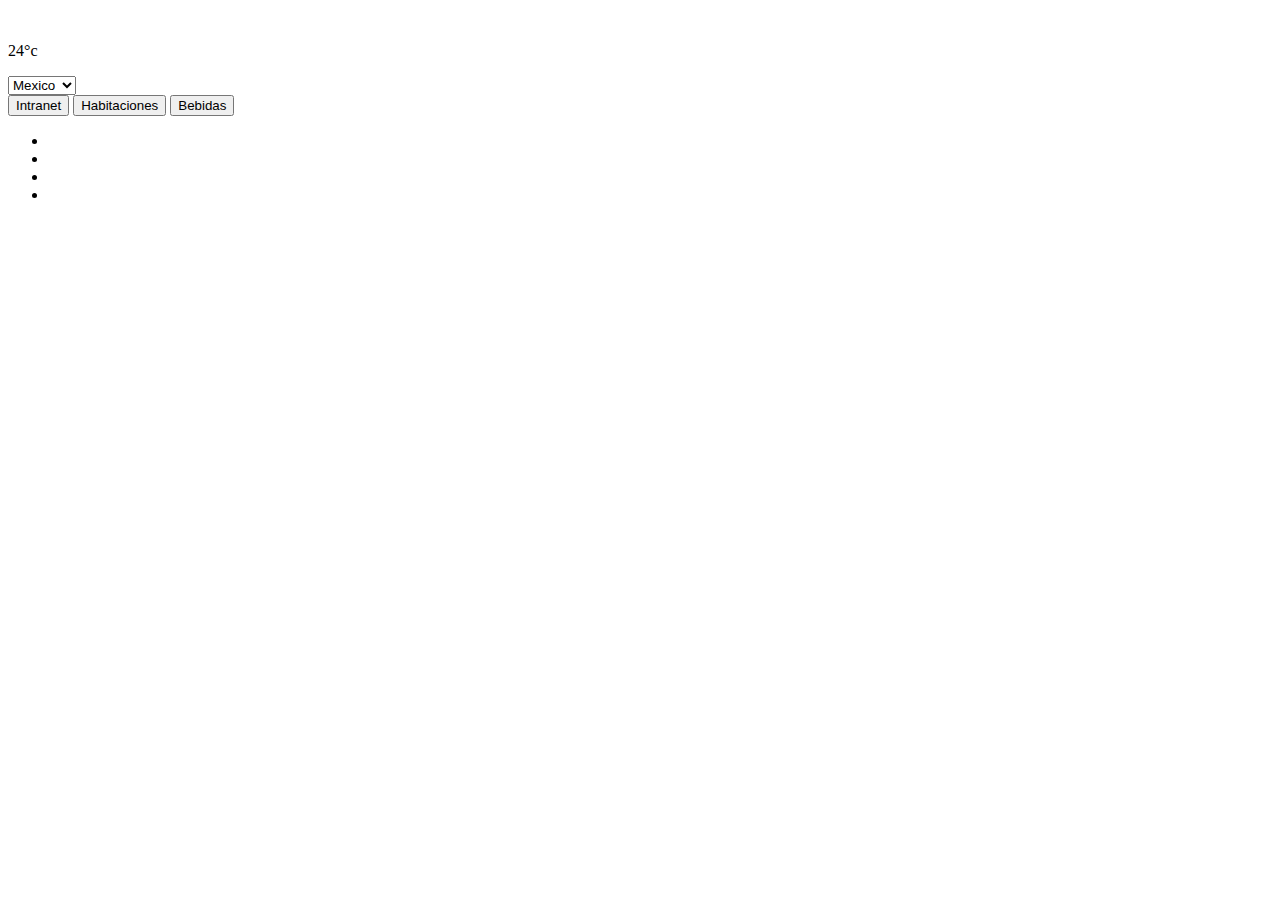
==== index.html @ c8990d91 "Se construye la estructura de los templates" ====
<!DOCTYPE html>
<html lang="en">

<head>
    <meta charset="UTF-8">
    <meta name="viewport" content="width=device-width, initial-scale=1.0">
    <title>Document</title>
</head>

<body>
    <header></header>
    <main>
        <div class="logo">
            <img src="" alt="">
        </div>
        <section class="weather">
            <p>24<span>°c</span></p>
            <select class="weather__select" id="options">
                <option value="Mexico">Mexico</option>
                <option value="España">España</option>
                <option value="Francia">Francia</option>
            </select>
        </section>
        <section calss="Buttons">
            <button>Intranet<span id="global-icon"></span></button>
            <button>Habitaciones<span class="book-icon"></span></button>
            <button>Bebidas<span class="drink-icon"></span></button>
        </section>
    </main>
    <footer>
        <ul class="footer__social-media">
            <li id="facebook-icon"></li>
            <li id="instagram-icon"></li>
            <li id="twitter-icon"></li>
            <li id="youtube-icon"></li>
        </ul>
    </footer>
</body>

</html>
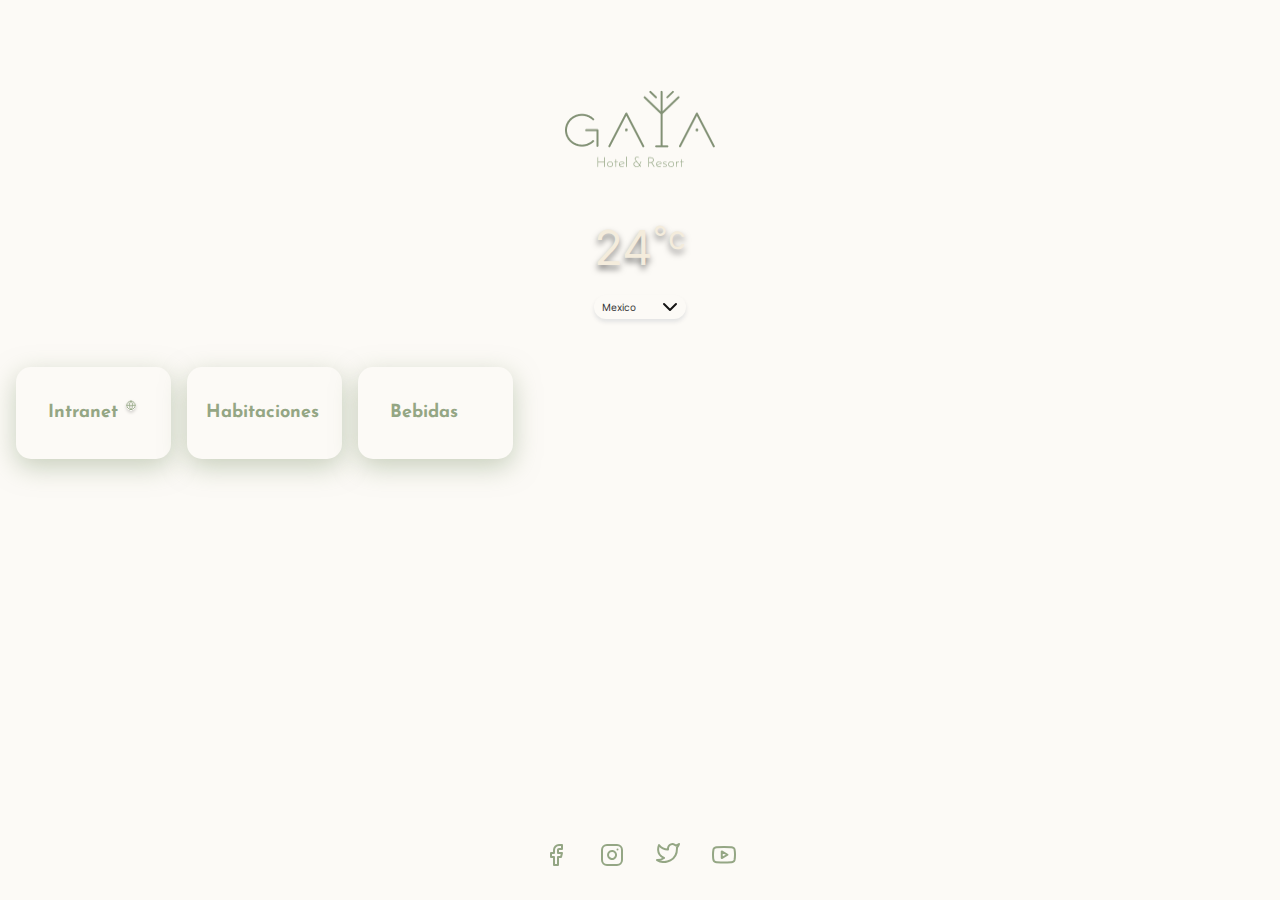
==== commit 3fbe3fe1: "Se comienzan con los estilos del menu principal" ====
--- a/index.html
+++ b/index.html
@@ -4,35 +4,36 @@
 <head>
     <meta charset="UTF-8">
     <meta name="viewport" content="width=device-width, initial-scale=1.0">
-    <title>Document</title>
+    <link rel="stylesheet" href="./styles/style.css">
+    <title>Hotel Gaia</title>
 </head>
-
 <body>
-    <header></header>
-    <main>
-        <div class="logo">
-            <img src="" alt="">
-        </div>
-        <section class="weather">
-            <p>24<span>°c</span></p>
-            <select class="weather__select" id="options">
-                <option value="Mexico">Mexico</option>
-                <option value="España">España</option>
-                <option value="Francia">Francia</option>
-            </select>
-        </section>
-        <section calss="Buttons">
-            <button>Intranet<span id="global-icon"></span></button>
-            <button>Habitaciones<span class="book-icon"></span></button>
-            <button>Bebidas<span class="drink-icon"></span></button>
+    <main id="root">
+        <section class="index">
+            <img class="logo-small" src="./assets/images/Logo-small.png" alt="Logo Hotel Gaia">
+            <article class="index__weather">
+                <p class="weather__data">24<span>°c</span></p>
+                <div class="cutom-select">
+                    <select class="weather__select" id="options">
+                        <option value="Mexico">Mexico</option>
+                        <option value="España">España</option>
+                        <option value="Francia">Francia</option>
+                    </select>
+                    <span></span>
+                </div>
+            </article>
+            <article class="index__buttons">
+                <button id="Intranet-button">Intranet<span class="global-icon"></span></button>
+                <button id="Rooms-button">Habitaciones<span class="book-icon"></span></button>
+                <button id="Drinks-button">Bebidas<span class="drink-icon"></span></button>
         </section>
     </main>
     <footer>
         <ul class="footer__social-media">
-            <li id="facebook-icon"></li>
-            <li id="instagram-icon"></li>
-            <li id="twitter-icon"></li>
-            <li id="youtube-icon"></li>
+            <li class="facebook-icon"></li>
+            <li class="instagram-icon"></li>
+            <li class="twitter-icon"></li>
+            <li class="youtube-icon"></li>
         </ul>
     </footer>
 </body>
--- a/styles/style.css
+++ b/styles/style.css
@@ -0,0 +1,220 @@
+@font-face {
+    font-family: 'Josefin-Sans';
+    src: url('../assets/fonts/JosefinSans-VariableFont_wght.ttf') format('truetype');
+}
+
+@font-face {
+    font-family: 'Inter';
+    src: url('../assets/fonts/Inter-VariableFont_slnt\,wght.ttf') format('truetype');
+}
+
+:root {
+    /* Colors */
+    --primary-color: #94A684;
+    --secondary-color: #f4ecdc;
+    --secondary-color-medium: #f9f6ee;
+    --secondary-color-light: #fcfaf6;
+    --black: #151515;
+        /* Fonts */
+    --titles-font: 'Josefin-Sans', sans-serif;
+    --content-font: 'Inter', Arial, Helvetica, sans-serif;
+
+}
+
+
+html {
+    font-size: 62.5%;
+    font-family: var(--content-font);
+    margin: 0 16px;
+
+}
+
+* {
+    box-sizing: border-box;
+    margin: 0;
+    padding: 0;
+
+}
+
+select {
+    appearance: none;
+    padding: 0.5em;
+    /* Agrega un poco de espacio alrededor del select */
+    border: 1px solid #ccc;
+    /* Agrega un borde para resaltar el select */
+    background-color: white;
+    /* Fondo blanco */
+    color: #333;
+    /* Color de texto predeterminado */
+    font-family: inherit;
+    /* Utiliza la fuente heredada */
+    font-size: inherit;
+    /* Utiliza el tamaño de fuente heredado */
+    line-height: inherit;
+    /* Utiliza la altura de línea heredada */
+}
+
+/* Estilos adicionales para el hover o enfoque (opcional) */
+select:hover,
+select:focus {
+    border-color: #007bff;
+    /* Cambia el color del borde al pasar el cursor o enfocar */
+    outline: none;
+    /* Elimina el contorno de enfoque predeterminado */
+}
+
+/* Logo */
+.logo-small {
+    width: 150px;
+    height: 80px;
+}
+
+body {
+    display: grid;
+    min-height: 100vh;
+    grid-template-rows: 10% auto 10%;
+    background-color: var(--secondary-color-light);
+}
+
+#root {
+    grid-row: 2;
+    text-align: center;
+}
+
+
+
+/*---------------------index---------------*/
+.index {
+    display: flex;
+    height: 100%;
+    flex-direction: column;
+    align-items: center;
+    gap: 48px;
+}
+
+.index__weather {
+    display: flex;
+    flex-direction: column;
+    align-items: center;
+    gap: 18px;
+}
+
+.weather__data {
+    display: flex;
+    align-items: start;
+    color: var(--secondary-color);
+    font-size: 48px;
+    text-shadow: 0px 4px 6px rgba(0, 0, 0, 0.50);
+}
+
+.weather__data span {
+    font-size: 32px;
+}
+
+.weather__select {
+    height: 100%;
+    width: 100%;
+    padding: 0 8px;
+    border: none;
+    border-radius: 15px;
+    background-color: var(--secondary-color-light);
+    box-shadow: 0px 3px 4px 0px rgba(9, 30, 66, 0.10);
+}
+
+.cutom-select {
+    width: 100%;
+    position: relative;
+    height: 24px;
+    color: var(--black);
+
+}
+
+.cutom-select span {
+    position: absolute;
+    top: 0;
+    right: 4px;
+    height: 100%;
+    width: 24px;
+    background-image: url('../assets/icons/cross-down.svg');
+    background-size: contain;
+}
+
+/*------------------------------------------*/
+
+.index__buttons {
+    display: grid;
+    width: 100%;
+    grid-template-columns: repeat(auto-fit, 155px);
+    grid-auto-rows: 92px;
+    gap: 16px;
+}
+
+.index__buttons button {
+    display: flex;
+    width: 155px;
+    padding: 32px;
+    justify-content: center;
+    align-items: center;
+    gap: 5px;
+    flex-shrink: 0;
+    border: none;
+    border-radius: 15px;
+    background: var(--secondary-color-light);
+    box-shadow: 0px 8px 26px 0px rgba(148, 166, 132, 0.50);
+    font-size: --;
+    color: var(--primary-color);
+    font-family: var(--titles-font);
+    font-size: 18px;
+    font-style: normal;
+    font-weight: 700;
+    line-height: 26px;
+    /* 144.444% */
+}
+
+.index__buttons span{
+    height: 100%;
+    width: 24px;
+    background-repeat: no-repeat;
+    background-size: contain;
+}
+
+#Intranet-button span{
+    background-image: url('../assets/icons/globe.svg');
+}
+
+/* Footer */
+footer {
+    display: flex;
+    justify-content: center;
+    align-items: center;
+    grid-row: 3;
+}
+
+.footer__social-media {
+    display: flex;
+    list-style: none;
+    align-items: center;
+    gap: 32px;
+}
+
+footer li {
+    width: 24px;
+    height: 24px;
+}
+
+.facebook-icon {
+    background: url('../assets/icons/facebook.svg');
+}
+
+.instagram-icon {
+    background: url('../assets/icons/instagram.svg');
+}
+
+.twitter-icon {
+    background: url('../assets/icons/Twitter.svg');
+    background-repeat: no-repeat;
+}
+
+.youtube-icon {
+    background: url('../assets/icons/youtube.svg');
+}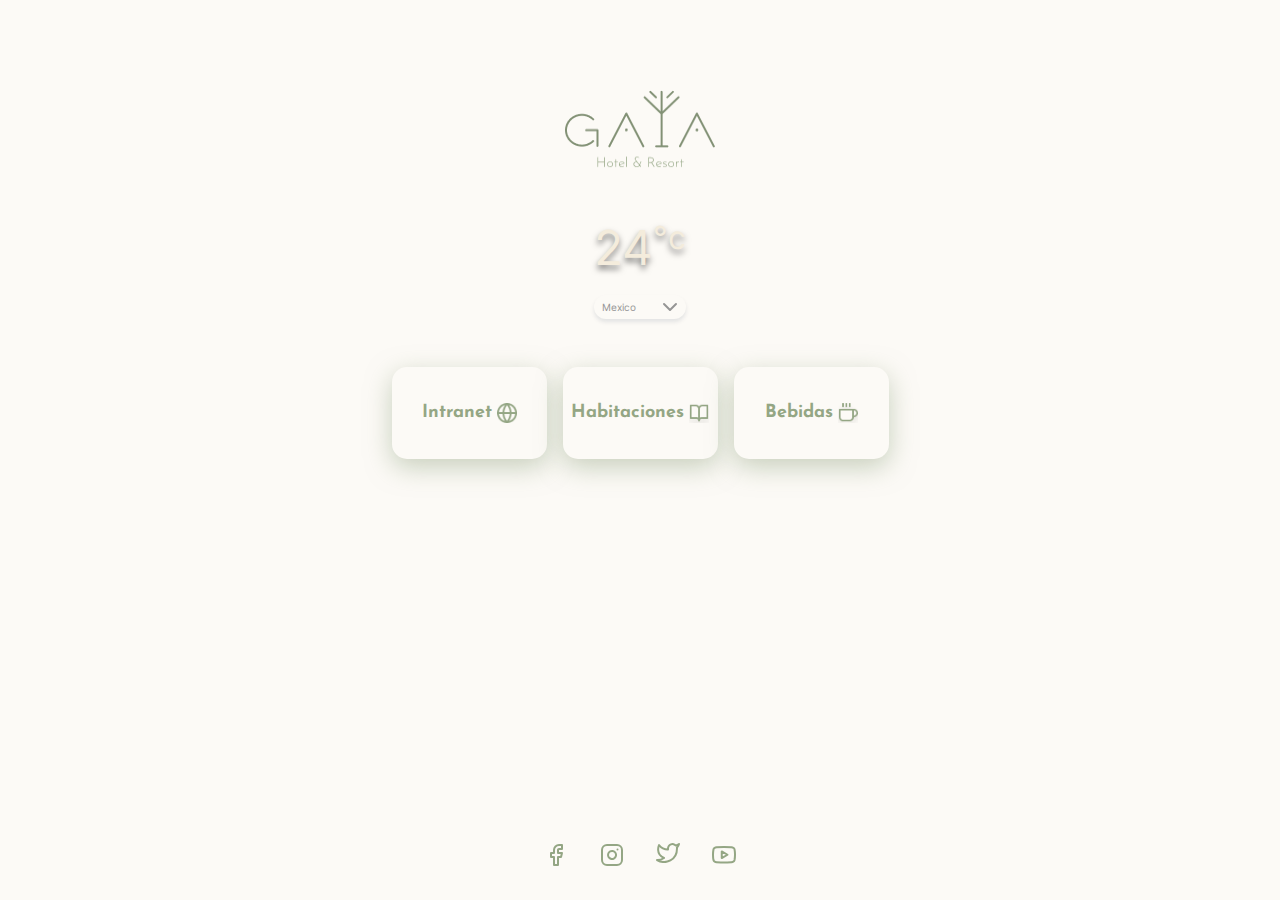
==== commit f98893ad: "Se sigue con la construccion estetica del proyecto, se termina menu principal y login" ====
--- a/index.html
+++ b/index.html
@@ -7,8 +7,8 @@
     <link rel="stylesheet" href="./styles/style.css">
     <title>Hotel Gaia</title>
 </head>
-<body>
-    <main id="root">
+<body id="root">
+    <main>
         <section class="index">
             <img class="logo-small" src="./assets/images/Logo-small.png" alt="Logo Hotel Gaia">
             <article class="index__weather">
--- a/styles/style.css
+++ b/styles/style.css
@@ -15,9 +15,39 @@
     --secondary-color-medium: #f9f6ee;
     --secondary-color-light: #fcfaf6;
     --black: #151515;
+    --gray: #959595;
         /* Fonts */
     --titles-font: 'Josefin-Sans', sans-serif;
     --content-font: 'Inter', Arial, Helvetica, sans-serif;
+    /* Title-size */
+    --title: 700 3.6rem/1.5 var(--titles-font);
+    --subtitle: 600 2.4rem var(--titles-font);
+    --subtitle-small: 700 1.8rem var(--titles-font);
+    /* Content-size */
+    --content: 1.4rem var(--content-font);
+    --content-bold: 700 1.4rem var(--content-font);
+    --content-small: 1.0rem var(--content-font);
+    --content-small-bold: 700 1.0rem var(--content-font);
+    --content-small-semibold: 600 1.0rem var(--content-font);
+        /*shadow*/
+    --shadow-medium: 0px 3px 4px 0px rgba(9, 30, 66, 0.10);
+    --text-shadow: 0px 4px 8px rgba(0, 0, 0, 0.15);
+}
+
+
+
+h1{
+    font: var(--title);
+    color: var(--primary-color);
+}
+
+h2{
+    font:var(--subtitle);
+    color:var(--gray);
+    padding-bottom: 16px;
+}
+
+.Primary-subtitle{
 
 }
 
@@ -69,6 +99,27 @@
     height: 80px;
 }
 
+.logo-icon{
+    width: 36px;
+    height: 36px;
+}
+/*-----*/
+    .overlay-button{
+        display: flex;
+        width: 36px;
+        height: 36px;
+        border-radius: 100%;
+        box-shadow: 0px 8px 28px rgba(130, 145, 117, 0.50);
+        justify-content: center;
+        align-items: center;
+    }
+
+    .overlay-button span{
+        background-image: url('../assets/icons/menu.svg');
+    }
+/* Buttons */
+
+/* ------------------ */
 body {
     display: grid;
     min-height: 100vh;
@@ -76,19 +127,59 @@
     background-color: var(--secondary-color-light);
 }
 
-#root {
+.background-green{
+    background-color: var(--primary-color);
+}
+
+main{
     grid-row: 2;
-    text-align: center;
-}
-
-
+
+}
+
+section{
+    display: flex;
+    height: 100%;
+    flex-direction: column;
+    align-items: center;
+}
+
+.icon{
+    display: block;
+    height: 24px;
+    width: 24px;
+    background-repeat: no-repeat;
+    background-size: cover;
+    background-position: center;
+}
+
+.content-small-semibold{
+    font: var(--content-small-semibold);
+}
+
+/*----Header------------------------------*/
+
+header{
+    display: flex;
+    align-items: center;
+    height: 100%;
+    justify-content: space-between;
+}
+
+.back-icon{
+    background-image: url('../assets/icons/Back.svg');
+}
+
+.back-icon--dark{
+    background-image: url('../assets/icons/Back-1.svg');
+
+}
+
+
+
+/*------------------------------------------*/
 
 /*---------------------index---------------*/
 .index {
-    display: flex;
-    height: 100%;
-    flex-direction: column;
-    align-items: center;
     gap: 48px;
 }
 
@@ -119,13 +210,13 @@
     border-radius: 15px;
     background-color: var(--secondary-color-light);
     box-shadow: 0px 3px 4px 0px rgba(9, 30, 66, 0.10);
+    color: var(--gray);
 }
 
 .cutom-select {
     width: 100%;
     position: relative;
     height: 24px;
-    color: var(--black);
 
 }
 
@@ -135,15 +226,14 @@
     right: 4px;
     height: 100%;
     width: 24px;
-    background-image: url('../assets/icons/cross-down.svg');
+    background-image: url('../assets/icons/cross-down-gray.svg');
     background-size: contain;
 }
-
-/*------------------------------------------*/
 
 .index__buttons {
     display: grid;
     width: 100%;
+    justify-content: center;
     grid-template-columns: repeat(auto-fit, 155px);
     grid-auto-rows: 92px;
     gap: 16px;
@@ -151,36 +241,132 @@
 
 .index__buttons button {
     display: flex;
+    gap: 5px;
     width: 155px;
-    padding: 32px;
     justify-content: center;
     align-items: center;
-    gap: 5px;
     flex-shrink: 0;
     border: none;
     border-radius: 15px;
     background: var(--secondary-color-light);
     box-shadow: 0px 8px 26px 0px rgba(148, 166, 132, 0.50);
-    font-size: --;
+    font: var(--subtitle-small);
     color: var(--primary-color);
-    font-family: var(--titles-font);
-    font-size: 18px;
-    font-style: normal;
-    font-weight: 700;
     line-height: 26px;
-    /* 144.444% */
 }
 
 .index__buttons span{
-    height: 100%;
-    width: 24px;
+    width: 20px;
+    height: 20px;
     background-repeat: no-repeat;
-    background-size: contain;
-}
-
-#Intranet-button span{
-    background-image: url('../assets/icons/globe.svg');
-}
+    background-size: cover;
+    background-position: center;
+    background-clip: unset;
+}
+
+.global-icon{
+    background-image: url('../assets/icons/globe.png');
+}
+
+.book-icon{
+    background-image: url('../assets/icons/book-open.png');
+}
+.drink-icon{
+    background-image: url('../assets/icons/coffe.png');
+}
+/*------------------------------------------*/
+/*------------------Login------------------ */
+
+
+.login{
+    gap: 88px;
+    text-align: center;
+}
+
+.login__form{
+    display: flex;
+    flex-direction: column;
+    gap: 26px;
+}
+
+.login__form h3{
+    font: var(--subtitle);
+    color: var(--secondary-color-light);
+}
+
+.form_content{
+    display: flex;
+    flex-direction: column;
+    align-items: center;
+}
+.form_content .input{
+    min-width: 188px;
+    max-width: 30%;
+    height: 33px;
+    margin-bottom: 13px;
+    border: none;
+    border-radius: 5px;
+    padding: 0 8px;
+}
+
+.submit-input{
+    margin: 13px 0;
+    width: 156px;
+    height: 38px;
+    border-radius: 5px;
+    border: none;
+    box-shadow: var(--shadow-medium);
+    font: var(--content-bold);
+    color: var(--primary-color);
+    text-shadow: var(--text-shadow);
+    box-shadow: var(--shadow-medium);
+    background-color: var(--secondary-color-light);
+
+}
+
+/*-----------------------------------------*/
+
+/* ---------------------Intranet---------- */
+
+.intranet{
+    align-items: start;
+    text-align: start;
+    margin: 36px 0;
+    gap: 24px;
+}
+
+.comments{
+    width: 100%;
+}
+
+.comments__container{
+    display: grid;
+    grid-template-columns: repeat(auto-fit,156px);
+    grid-auto-rows: max-content(156px);
+}
+
+.comments__card{
+    display: flex;
+    flex-direction: column;
+    gap: 4px;
+    background-color: var(--secondary-color-medium);
+    padding: 8px;
+    border-radius: 5px;
+    box-shadow: var(--shadow-medium);
+}
+
+.card__info{
+    display: flex;
+    justify-content: space-between;
+}
+
+.exit-icon{
+    width: 14px;
+    height: 14px;
+    background-image: url('../assets/icons/close.svg');
+}
+
+/*-----------------------------------------*/
 
 /* Footer */
 footer {
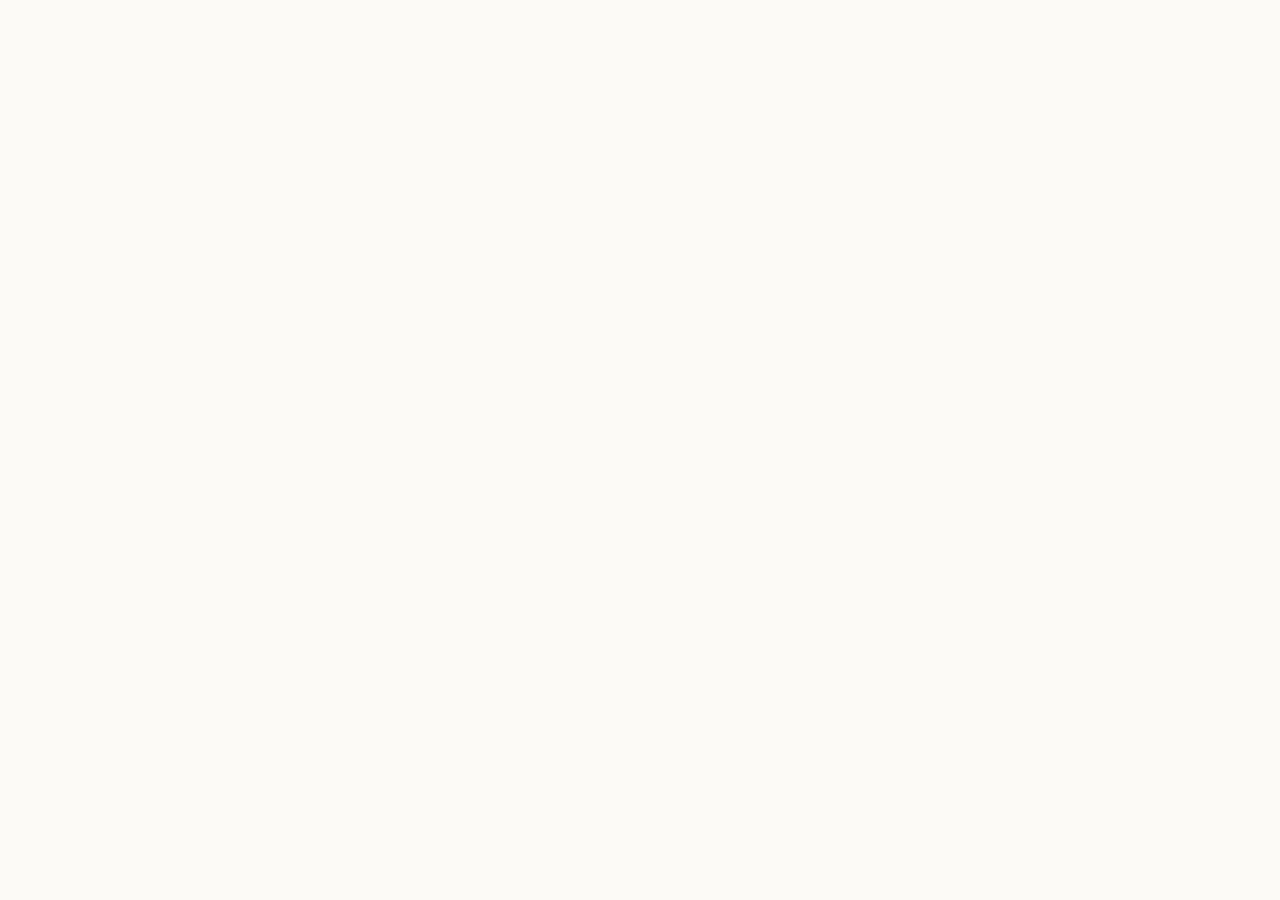
==== commit d7227ab9: "Proyecto entregado" ====
--- a/index.html
+++ b/index.html
@@ -7,35 +7,12 @@
     <link rel="stylesheet" href="./styles/style.css">
     <title>Hotel Gaia</title>
 </head>
-<body id="root">
-    <main>
-        <section class="index">
-            <img class="logo-small" src="./assets/images/Logo-small.png" alt="Logo Hotel Gaia">
-            <article class="index__weather">
-                <p class="weather__data">24<span>°c</span></p>
-                <div class="cutom-select">
-                    <select class="weather__select" id="options">
-                        <option value="Mexico">Mexico</option>
-                        <option value="España">España</option>
-                        <option value="Francia">Francia</option>
-                    </select>
-                    <span></span>
-                </div>
-            </article>
-            <article class="index__buttons">
-                <button id="Intranet-button">Intranet<span class="global-icon"></span></button>
-                <button id="Rooms-button">Habitaciones<span class="book-icon"></span></button>
-                <button id="Drinks-button">Bebidas<span class="drink-icon"></span></button>
-        </section>
-    </main>
-    <footer>
-        <ul class="footer__social-media">
-            <li class="facebook-icon"></li>
-            <li class="instagram-icon"></li>
-            <li class="twitter-icon"></li>
-            <li class="youtube-icon"></li>
-        </ul>
-    </footer>
+
+<body>
+    <header class="header" id='Header'></header>
+    <main id="root"></main>
+    <footer class="footer" id="Footer"></footer>
+    <script type="module" src="./src/index.js"></script>
 </body>
 
 </html>--- a/styles/style.css
+++ b/styles/style.css
@@ -12,6 +12,7 @@
     /* Colors */
     --primary-color: #94A684;
     --secondary-color: #f4ecdc;
+    --secondary-color-hard:#EEE3CB;
     --secondary-color-medium: #f9f6ee;
     --secondary-color-light: #fcfaf6;
     --black: #151515;
@@ -31,10 +32,44 @@
     --content-small-semibold: 600 1.0rem var(--content-font);
         /*shadow*/
     --shadow-medium: 0px 3px 4px 0px rgba(9, 30, 66, 0.10);
+    --shadow-large: 0px 8px 12px 0px rgba(9, 30, 66, 0.10);
     --text-shadow: 0px 4px 8px rgba(0, 0, 0, 0.15);
 }
 
-
+html {
+    font-size: 62.5%;
+    font-family: var(--content-font);
+
+}
+
+* {
+    box-sizing: border-box;
+    margin: 0;
+    padding: 0;
+    text-decoration: none;
+}
+
+body {
+    position: relative;
+    display: grid;
+    min-height: 100vh;
+    grid-template-rows: min-content auto 150px;
+    background-color: var(--secondary-color-light);
+}
+@media screen and (min-width: 992px) {
+    body{
+        font-size: var(--content);
+    }
+    main{
+        margin: 0 10%;
+    }
+}
+main{
+    grid-row: 2;
+    margin: 0 16px;
+
+
+}
 
 h1{
     font: var(--title);
@@ -47,24 +82,16 @@
     padding-bottom: 16px;
 }
 
-.Primary-subtitle{
-
-}
-
-
-html {
-    font-size: 62.5%;
-    font-family: var(--content-font);
-    margin: 0 16px;
-
-}
-
-* {
-    box-sizing: border-box;
-    margin: 0;
-    padding: 0;
-
-}
+a{
+    text-decoration: none;
+}
+
+
+
+table{
+    border-spacing: 0 4px;
+}
+
 
 select {
     appearance: none;
@@ -93,6 +120,11 @@
     /* Elimina el contorno de enfoque predeterminado */
 }
 
+table{
+    width: 100%;
+}
+
+
 /* Logo */
 .logo-small {
     width: 150px;
@@ -104,43 +136,27 @@
     height: 36px;
 }
 /*-----*/
-    .overlay-button{
-        display: flex;
-        width: 36px;
-        height: 36px;
-        border-radius: 100%;
-        box-shadow: 0px 8px 28px rgba(130, 145, 117, 0.50);
-        justify-content: center;
-        align-items: center;
-    }
-
-    .overlay-button span{
-        background-image: url('../assets/icons/menu.svg');
-    }
+
 /* Buttons */
 
 /* ------------------ */
-body {
-    display: grid;
-    min-height: 100vh;
-    grid-template-rows: 10% auto 10%;
-    background-color: var(--secondary-color-light);
-}
 
 .background-green{
     background-color: var(--primary-color);
 }
 
-main{
-    grid-row: 2;
-
-}
 
 section{
     display: flex;
     height: 100%;
     flex-direction: column;
     align-items: center;
+    margin: 36px 0;
+    gap: 24px;
+}
+
+article{
+    width: 100%;
 }
 
 .icon{
@@ -158,11 +174,17 @@
 
 /*----Header------------------------------*/
 
+
 header{
     display: flex;
-    align-items: center;
+    justify-content: space-between;
+    align-items: center;
+    min-height: 48px;
     height: 100%;
-    justify-content: space-between;
+}
+
+my-navbar{
+    width: 100%;
 }
 
 .back-icon{
@@ -173,6 +195,7 @@
     background-image: url('../assets/icons/Back-1.svg');
 
 }
+
 
 
 
@@ -181,16 +204,17 @@
 /*---------------------index---------------*/
 .index {
     gap: 48px;
+    margin: 0;
 }
 
 .index__weather {
     display: flex;
     flex-direction: column;
     align-items: center;
-    gap: 18px;
-}
-
-.weather__data {
+    gap: 8px;
+}
+
+.weather__temperature {
     display: flex;
     align-items: start;
     color: var(--secondary-color);
@@ -198,7 +222,14 @@
     text-shadow: 0px 4px 6px rgba(0, 0, 0, 0.50);
 }
 
-.weather__data span {
+.weather__data {
+    color: var(--secondary-color);
+    font:var(--subtitle-small);
+    text-shadow: 0px 4px 6px rgba(0, 0, 0, 0.50);
+}
+
+
+.weather__temperature span {
     font-size: 32px;
 }
 
@@ -230,16 +261,15 @@
     background-size: contain;
 }
 
-.index__buttons {
+.main-grid-cards {
     display: grid;
-    width: 100%;
     justify-content: center;
     grid-template-columns: repeat(auto-fit, 155px);
     grid-auto-rows: 92px;
     gap: 16px;
 }
 
-.index__buttons button {
+.index__buttons a {
     display: flex;
     gap: 5px;
     width: 155px;
@@ -281,6 +311,7 @@
 .login{
     gap: 88px;
     text-align: center;
+    margin: 0;
 }
 
 .login__form{
@@ -310,11 +341,13 @@
 }
 
 .submit-input{
+    display: flex;
+    align-items: center;
+    justify-content: center;
     margin: 13px 0;
     width: 156px;
     height: 38px;
     border-radius: 5px;
-    border: none;
     box-shadow: var(--shadow-medium);
     font: var(--content-bold);
     color: var(--primary-color);
@@ -330,8 +363,6 @@
 
 .intranet{
     align-items: start;
-    text-align: start;
-    margin: 36px 0;
     gap: 24px;
 }
 
@@ -341,7 +372,8 @@
 
 .comments__container{
     display: grid;
-    grid-template-columns: repeat(auto-fit,156px);
+    gap: 30px;
+    grid-template-columns: repeat(auto-fit,250px);
     grid-auto-rows: max-content(156px);
 }
 
@@ -366,7 +398,188 @@
     background-image: url('../assets/icons/close.svg');
 }
 
+.main-table{
+    text-align: center;
+}
+
+.main-table__header th{
+    padding: 8px;
+}
+
+.main-table td{
+    background-color:var(--secondary-color-medium);
+    padding: 8px;
+    box-shadow: 0px 3px 4px 0px rgba(9, 30, 66, 0.10);
+}
+@media screen and (min-width: 992px){
+    p{
+        font: var(--content);
+    }
+    .main-table__header{
+        font: var(--subtitle);
+    }
+}
+
+
 /*-----------------------------------------*/
+
+/* Habitaciones */
+
+.habitaciones{
+    gap: 24px;
+}
+
+.card-container {
+    display: flex;
+    justify-content: center;
+    align-items: center;
+    flex-wrap: wrap;
+    gap: 20px;
+    padding: 20px;
+}
+
+.card {
+    background-color: #fff;
+    border-radius: 5px;
+    box-shadow: 0px 0px 10px rgba(0, 0, 0, 0.2);
+    width: 300px;
+    text-align: center;
+    transition: transform 0.2s;
+}
+
+.card:hover {
+    transform: scale(1.05);
+}
+
+/* Estilos para la imagen de la habitación */
+.card img {
+    width: 100%;
+    height: auto;
+    border-top-left-radius: 5px;
+    border-top-right-radius: 5px;
+}
+
+/* Estilos para la información de la habitación */
+.card-info {
+    padding: 20px;
+}
+
+.card-info h2 {
+    font-size: 1.5rem;
+    margin-top: 0;
+}
+
+.card-info p {
+    font-size: 1rem;
+    margin: 10px 0;
+}
+
+/* ------------ */
+
+/* Bebidas */
+.Bebidas{
+    align-items: start;
+}
+
+.bebidas__container{
+    justify-content: start;
+}
+.drink__card{
+    display: flex;
+    align-items: center;
+    overflow: hidden;
+    background-color: var(--secondary-color-light);
+    box-shadow: var(--shadow-large);
+    border-radius: 15px;
+}
+
+.drink__card:hover{
+    transform: scale(1.05);
+}
+.drink__image{
+    width: 50%;
+    height: 100%;
+    right: 0;
+    float: right;
+    object-fit: cover;
+}
+.drink__card p{
+    padding: 4px;
+    width: 50%;
+    text-align: center;
+}
+
+.Bebidas .reveal {
+    display: flex;
+}
+
+.slide {
+    position: fixed;
+    top: 0;
+    left: 0;
+    width: 100%;
+    height: 100%;
+    background-color: rgba(0, 0, 0, 0.7);
+    display: none;
+    align-items: center;
+    justify-content: center;
+    z-index: 1;
+}
+
+.close {
+    position: absolute;
+    top: 10px;
+    right: 10px;
+    font-size: 24px;
+    color: #fff;
+    cursor: pointer;
+}
+@media screen and (min-width: 992px){
+    .slide-content{
+        width: 50%;
+        font:var(--content)
+    }
+
+    .slide-content .slide-title{
+        font: var(--subtitle);
+    }
+}
+.slide-content {
+    display: grid;
+    grid-template-columns: 1fr 1fr;
+    align-items: center;
+    gap: 10px;
+    max-width: 80%;
+    background-color: #fff;
+    padding: 20px;
+    text-align: center;
+    border-radius: 5px;
+    box-shadow: 0px 0px 10px rgba(0, 0, 0, 0.5);
+}
+
+.slide-info{
+    display: flex;
+    flex-direction: column;
+    gap:20px;
+}
+
+/* .slide-title{
+    font: var(--content-bold);
+} */
+
+.slide-p{
+    display: flex;
+    flex-direction: column;
+    gap: 4px;
+}
+.slide-content img {
+    width: 100%;
+    height: auto;
+}
+
+
+
+/* ---------- */
 
 /* Footer */
 footer {
